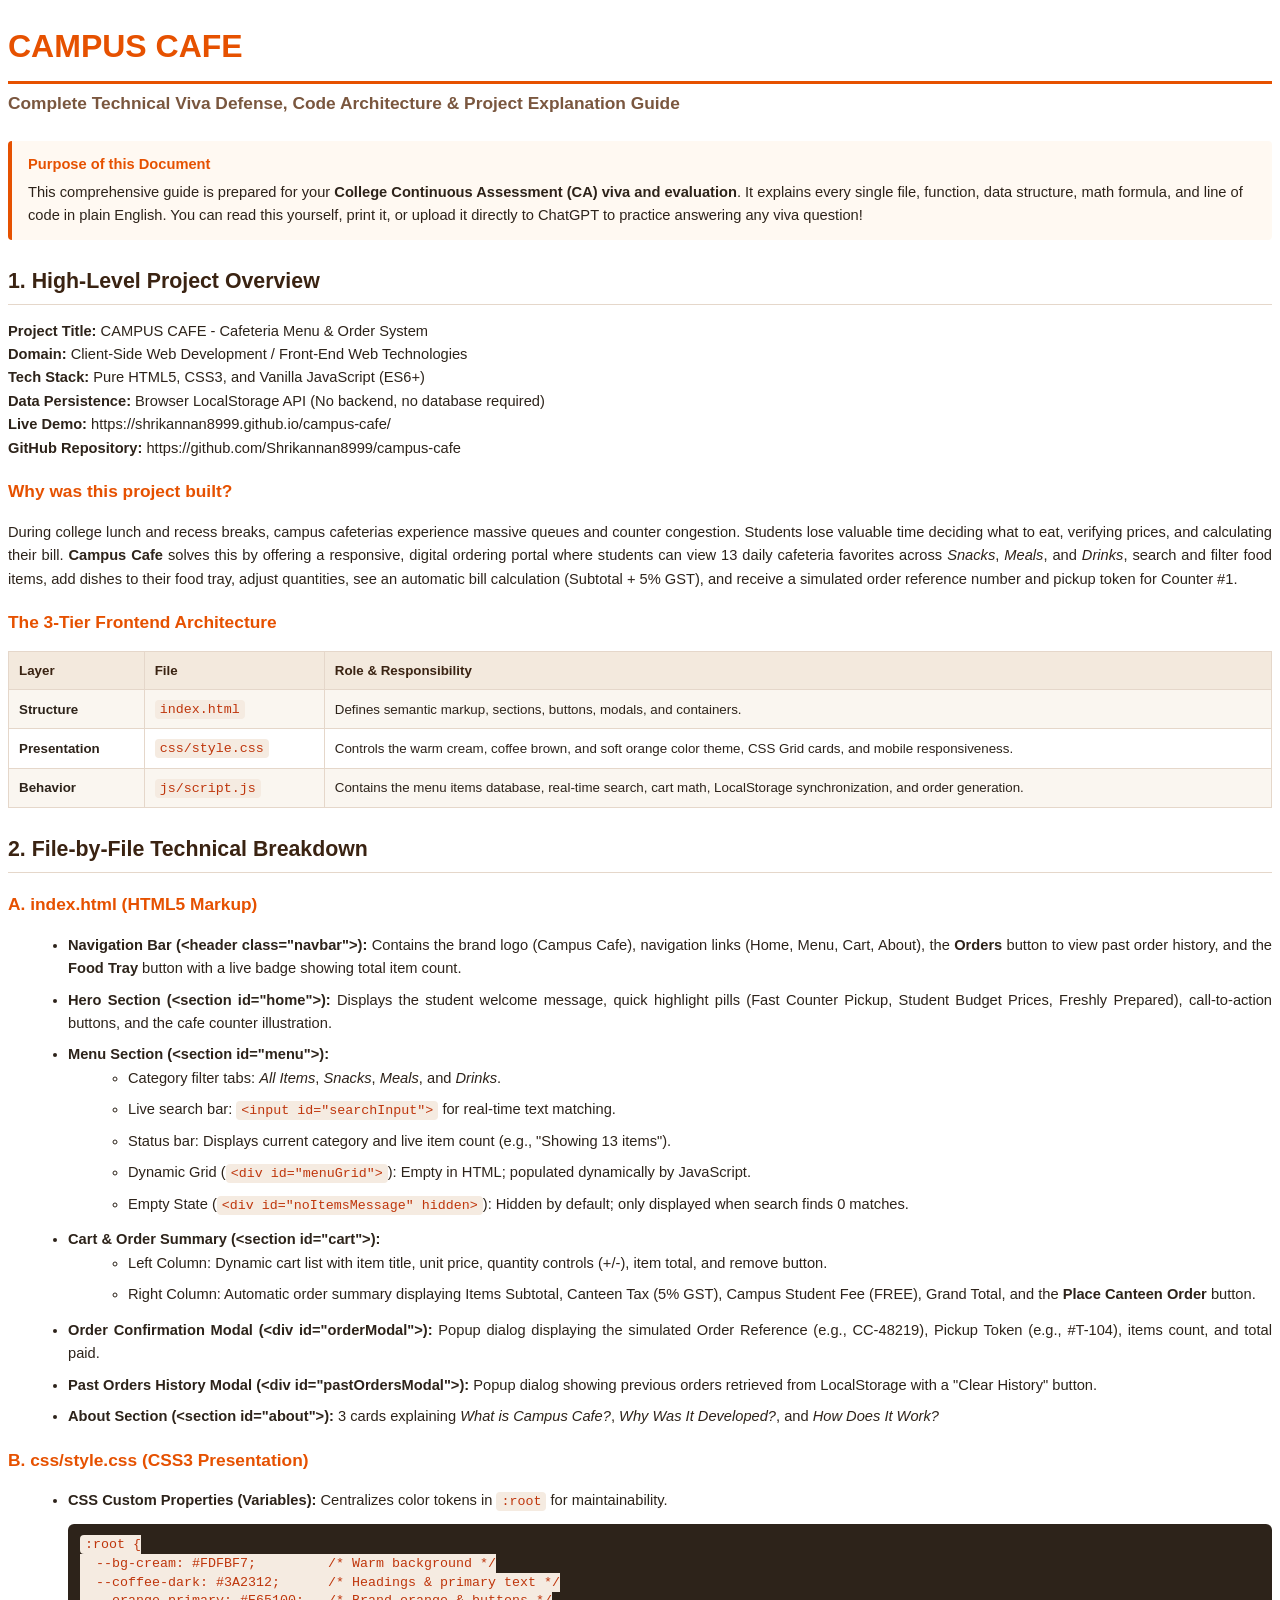
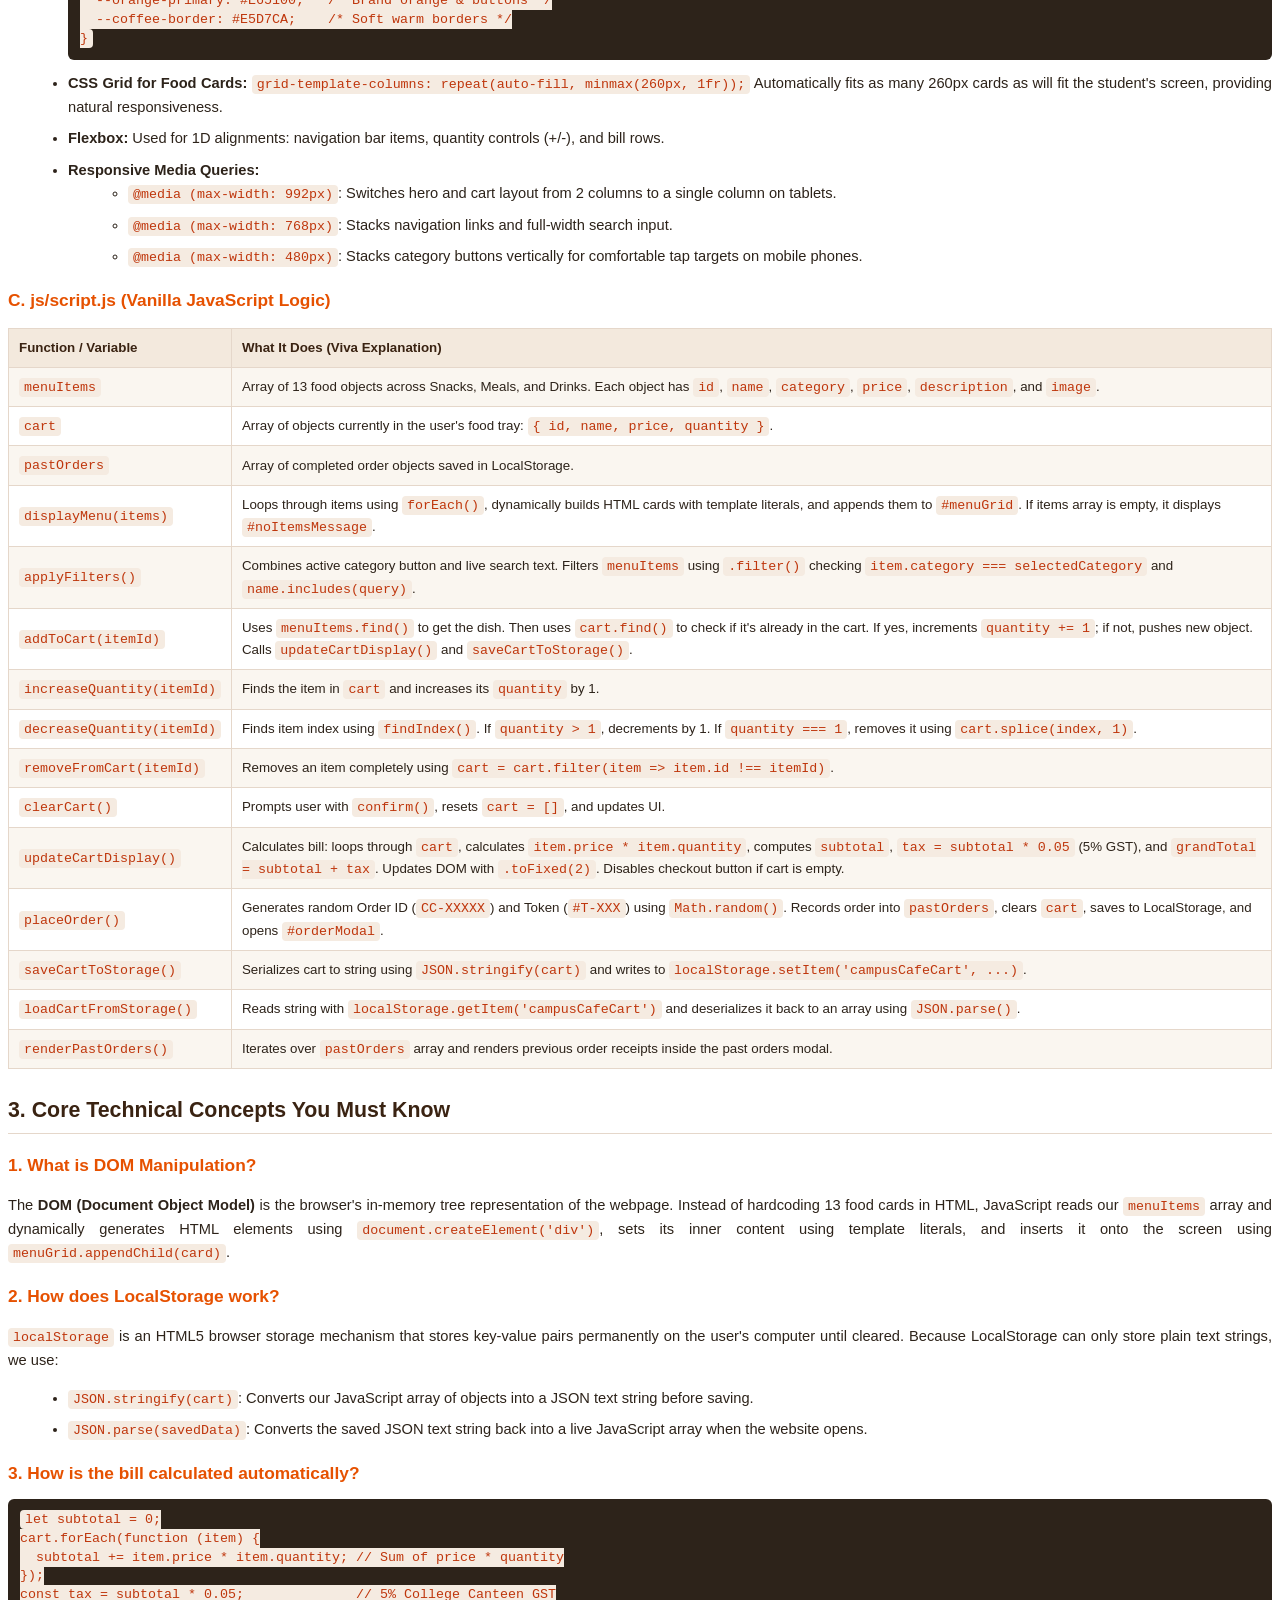
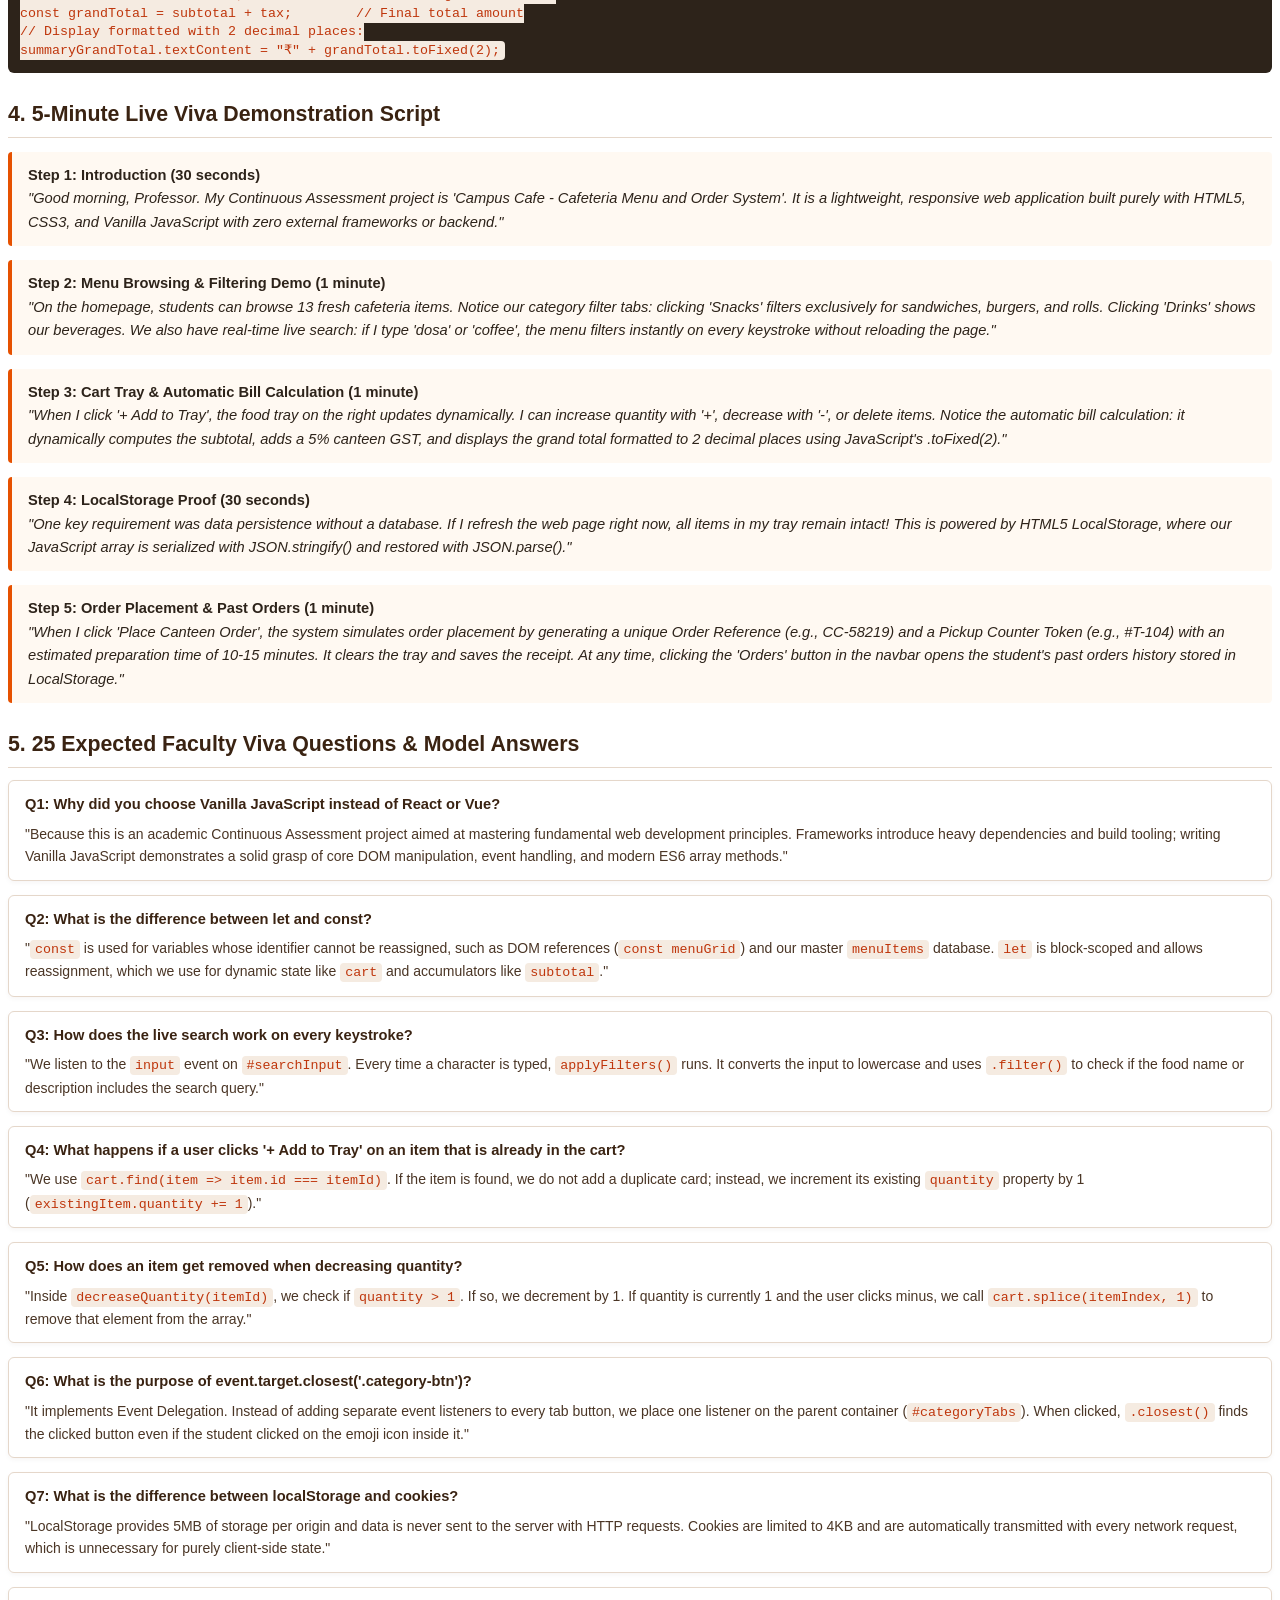
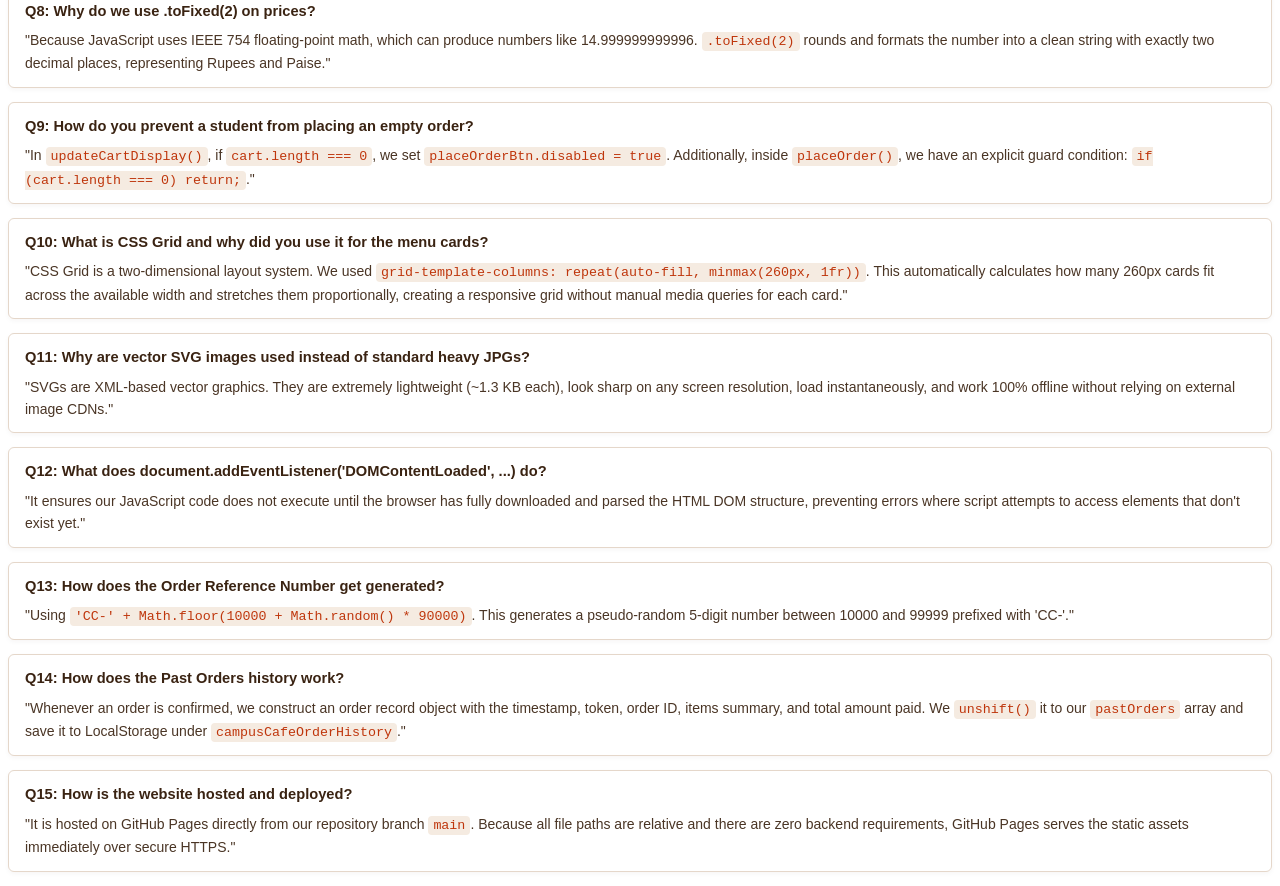
==== CAMPUS_CAFE_COMPLETE_EXPLANATION.html @ 3815206b "Add complete project viva defense guide and PDF" ====
<!DOCTYPE html>
<html lang="en">
<head>
  <meta charset="UTF-8">
  <title>CAMPUS CAFE - Complete Project Viva, Code Breakdown & Explanation Guide</title>
  <style>
    @page {
      size: A4;
      margin: 20mm 15mm 20mm 15mm;
    }
    body {
      font-family: 'Segoe UI', Arial, Helvetica, sans-serif;
      color: #2D231A;
      background-color: #FFFFFF;
      line-height: 1.6;
      font-size: 11pt;
    }
    h1, h2, h3, h4 {
      color: #3A2312;
      font-weight: 700;
      page-break-after: avoid;
    }
    h1 {
      font-size: 24pt;
      border-bottom: 3px solid #E65100;
      padding-bottom: 8px;
      margin-bottom: 12px;
      color: #E65100;
    }
    .subtitle {
      font-size: 13pt;
      color: #7A573F;
      margin-top: -6px;
      margin-bottom: 24px;
      font-weight: 600;
    }
    h2 {
      font-size: 16pt;
      border-bottom: 1.5px solid #E5D7CA;
      padding-bottom: 6px;
      margin-top: 24px;
      margin-bottom: 12px;
      color: #3A2312;
    }
    h3 {
      font-size: 13pt;
      margin-top: 18px;
      margin-bottom: 8px;
      color: #E65100;
    }
    p, li {
      margin-bottom: 8px;
      text-align: justify;
    }
    ul, ol {
      margin-left: 20px;
      margin-bottom: 12px;
    }
    .callout {
      background-color: #FFF9F2;
      border-left: 4px solid #E65100;
      padding: 12px 16px;
      margin: 14px 0;
      border-radius: 4px;
    }
    .callout-title {
      font-weight: 700;
      color: #E65100;
      margin-bottom: 4px;
    }
    code {
      font-family: 'Consolas', 'Courier New', monospace;
      background-color: #F5EBE1;
      padding: 2px 5px;
      border-radius: 4px;
      font-size: 10pt;
      color: #BF360C;
    }
    pre {
      background-color: #2D231A;
      color: #F8F3EA;
      padding: 12px;
      border-radius: 6px;
      font-family: 'Consolas', 'Courier New', monospace;
      font-size: 9.5pt;
      overflow-x: auto;
      page-break-inside: avoid;
      margin: 12px 0;
      line-height: 1.4;
    }
    table {
      width: 100%;
      border-collapse: collapse;
      margin: 14px 0;
      page-break-inside: avoid;
    }
    th, td {
      border: 1px solid #E5D7CA;
      padding: 8px 10px;
      font-size: 10pt;
      text-align: left;
    }
    th {
      background-color: #F3E9DD;
      color: #3A2312;
      font-weight: 700;
    }
    tr:nth-child(even) {
      background-color: #FAF6F0;
    }
    .page-break {
      page-break-before: always;
    }
    .qa-box {
      background-color: #FFFFFF;
      border: 1px solid #E5D7CA;
      border-radius: 6px;
      padding: 12px 16px;
      margin-bottom: 14px;
      page-break-inside: avoid;
      box-shadow: 0 2px 5px rgba(58, 35, 18, 0.04);
    }
    .qa-question {
      font-weight: 700;
      color: #3A2312;
      margin-bottom: 6px;
      font-size: 11pt;
    }
    .qa-answer {
      color: #4A3525;
      font-size: 10.5pt;
    }
  </style>
</head>
<body>

  <h1>CAMPUS CAFE</h1>
  <div class="subtitle">Complete Technical Viva Defense, Code Architecture & Project Explanation Guide</div>

  <div class="callout">
    <div class="callout-title">Purpose of this Document</div>
    This comprehensive guide is prepared for your <strong>College Continuous Assessment (CA) viva and evaluation</strong>. 
    It explains every single file, function, data structure, math formula, and line of code in plain English. 
    You can read this yourself, print it, or upload it directly to ChatGPT to practice answering any viva question!
  </div>

  <h2>1. High-Level Project Overview</h2>
  <p>
    <strong>Project Title:</strong> CAMPUS CAFE - Cafeteria Menu & Order System<br>
    <strong>Domain:</strong> Client-Side Web Development / Front-End Web Technologies<br>
    <strong>Tech Stack:</strong> Pure HTML5, CSS3, and Vanilla JavaScript (ES6+)<br>
    <strong>Data Persistence:</strong> Browser LocalStorage API (No backend, no database required)<br>
    <strong>Live Demo:</strong> https://shrikannan8999.github.io/campus-cafe/<br>
    <strong>GitHub Repository:</strong> https://github.com/Shrikannan8999/campus-cafe
  </p>

  <h3>Why was this project built?</h3>
  <p>
    During college lunch and recess breaks, campus cafeterias experience massive queues and counter congestion. 
    Students lose valuable time deciding what to eat, verifying prices, and calculating their bill. 
    <strong>Campus Cafe</strong> solves this by offering a responsive, digital ordering portal where students can 
    view 13 daily cafeteria favorites across <em>Snacks</em>, <em>Meals</em>, and <em>Drinks</em>, search and filter food items, 
    add dishes to their food tray, adjust quantities, see an automatic bill calculation (Subtotal + 5% GST), 
    and receive a simulated order reference number and pickup token for Counter #1.
  </p>

  <h3>The 3-Tier Frontend Architecture</h3>
  <table>
    <tr>
      <th>Layer</th>
      <th>File</th>
      <th>Role & Responsibility</th>
    </tr>
    <tr>
      <td><strong>Structure</strong></td>
      <td><code>index.html</code></td>
      <td>Defines semantic markup, sections, buttons, modals, and containers.</td>
    </tr>
    <tr>
      <td><strong>Presentation</strong></td>
      <td><code>css/style.css</code></td>
      <td>Controls the warm cream, coffee brown, and soft orange color theme, CSS Grid cards, and mobile responsiveness.</td>
    </tr>
    <tr>
      <td><strong>Behavior</strong></td>
      <td><code>js/script.js</code></td>
      <td>Contains the menu items database, real-time search, cart math, LocalStorage synchronization, and order generation.</td>
    </tr>
  </table>

  <div class="page-break"></div>

  <h2>2. File-by-File Technical Breakdown</h2>

  <h3>A. index.html (HTML5 Markup)</h3>
  <ul>
    <li><strong>Navigation Bar (&lt;header class="navbar"&gt;):</strong> Contains the brand logo (Campus Cafe), navigation links (Home, Menu, Cart, About), the <strong>Orders</strong> button to view past order history, and the <strong>Food Tray</strong> button with a live badge showing total item count.</li>
    <li><strong>Hero Section (&lt;section id="home"&gt;):</strong> Displays the student welcome message, quick highlight pills (Fast Counter Pickup, Student Budget Prices, Freshly Prepared), call-to-action buttons, and the cafe counter illustration.</li>
    <li><strong>Menu Section (&lt;section id="menu"&gt;):</strong>
      <ul>
        <li>Category filter tabs: <em>All Items</em>, <em>Snacks</em>, <em>Meals</em>, and <em>Drinks</em>.</li>
        <li>Live search bar: <code>&lt;input id="searchInput"&gt;</code> for real-time text matching.</li>
        <li>Status bar: Displays current category and live item count (e.g., "Showing 13 items").</li>
        <li>Dynamic Grid (<code>&lt;div id="menuGrid"&gt;</code>): Empty in HTML; populated dynamically by JavaScript.</li>
        <li>Empty State (<code>&lt;div id="noItemsMessage" hidden&gt;</code>): Hidden by default; only displayed when search finds 0 matches.</li>
      </ul>
    </li>
    <li><strong>Cart & Order Summary (&lt;section id="cart"&gt;):</strong>
      <ul>
        <li>Left Column: Dynamic cart list with item title, unit price, quantity controls (+/-), item total, and remove button.</li>
        <li>Right Column: Automatic order summary displaying Items Subtotal, Canteen Tax (5% GST), Campus Student Fee (FREE), Grand Total, and the <strong>Place Canteen Order</strong> button.</li>
      </ul>
    </li>
    <li><strong>Order Confirmation Modal (&lt;div id="orderModal"&gt;):</strong> Popup dialog displaying the simulated Order Reference (e.g., CC-48219), Pickup Token (e.g., #T-104), items count, and total paid.</li>
    <li><strong>Past Orders History Modal (&lt;div id="pastOrdersModal"&gt;):</strong> Popup dialog showing previous orders retrieved from LocalStorage with a "Clear History" button.</li>
    <li><strong>About Section (&lt;section id="about"&gt;):</strong> 3 cards explaining <em>What is Campus Cafe?</em>, <em>Why Was It Developed?</em>, and <em>How Does It Work?</em></li>
  </ul>

  <h3>B. css/style.css (CSS3 Presentation)</h3>
  <ul>
    <li><strong>CSS Custom Properties (Variables):</strong> Centralizes color tokens in <code>:root</code> for maintainability.
<pre><code>:root {
  --bg-cream: #FDFBF7;         /* Warm background */
  --coffee-dark: #3A2312;      /* Headings & primary text */
  --orange-primary: #E65100;   /* Brand orange & buttons */
  --coffee-border: #E5D7CA;    /* Soft warm borders */
}</code></pre>
    </li>
    <li><strong>CSS Grid for Food Cards:</strong>
      <code>grid-template-columns: repeat(auto-fill, minmax(260px, 1fr));</code>
      Automatically fits as many 260px cards as will fit the student's screen, providing natural responsiveness.
    </li>
    <li><strong>Flexbox:</strong> Used for 1D alignments: navigation bar items, quantity controls (+/-), and bill rows.</li>
    <li><strong>Responsive Media Queries:</strong>
      <ul>
        <li><code>@media (max-width: 992px)</code>: Switches hero and cart layout from 2 columns to a single column on tablets.</li>
        <li><code>@media (max-width: 768px)</code>: Stacks navigation links and full-width search input.</li>
        <li><code>@media (max-width: 480px)</code>: Stacks category buttons vertically for comfortable tap targets on mobile phones.</li>
      </ul>
    </li>
  </ul>

  <div class="page-break"></div>

  <h3>C. js/script.js (Vanilla JavaScript Logic)</h3>

  <table>
    <tr>
      <th>Function / Variable</th>
      <th>What It Does (Viva Explanation)</th>
    </tr>
    <tr>
      <td><code>menuItems</code></td>
      <td>Array of 13 food objects across Snacks, Meals, and Drinks. Each object has <code>id</code>, <code>name</code>, <code>category</code>, <code>price</code>, <code>description</code>, and <code>image</code>.</td>
    </tr>
    <tr>
      <td><code>cart</code></td>
      <td>Array of objects currently in the user's food tray: <code>{ id, name, price, quantity }</code>.</td>
    </tr>
    <tr>
      <td><code>pastOrders</code></td>
      <td>Array of completed order objects saved in LocalStorage.</td>
    </tr>
    <tr>
      <td><code>displayMenu(items)</code></td>
      <td>Loops through items using <code>forEach()</code>, dynamically builds HTML cards with template literals, and appends them to <code>#menuGrid</code>. If items array is empty, it displays <code>#noItemsMessage</code>.</td>
    </tr>
    <tr>
      <td><code>applyFilters()</code></td>
      <td>Combines active category button and live search text. Filters <code>menuItems</code> using <code>.filter()</code> checking <code>item.category === selectedCategory</code> and <code>name.includes(query)</code>.</td>
    </tr>
    <tr>
      <td><code>addToCart(itemId)</code></td>
      <td>Uses <code>menuItems.find()</code> to get the dish. Then uses <code>cart.find()</code> to check if it's already in the cart. If yes, increments <code>quantity += 1</code>; if not, pushes new object. Calls <code>updateCartDisplay()</code> and <code>saveCartToStorage()</code>.</td>
    </tr>
    <tr>
      <td><code>increaseQuantity(itemId)</code></td>
      <td>Finds the item in <code>cart</code> and increases its <code>quantity</code> by 1.</td>
    </tr>
    <tr>
      <td><code>decreaseQuantity(itemId)</code></td>
      <td>Finds item index using <code>findIndex()</code>. If <code>quantity &gt; 1</code>, decrements by 1. If <code>quantity === 1</code>, removes it using <code>cart.splice(index, 1)</code>.</td>
    </tr>
    <tr>
      <td><code>removeFromCart(itemId)</code></td>
      <td>Removes an item completely using <code>cart = cart.filter(item =&gt; item.id !== itemId)</code>.</td>
    </tr>
    <tr>
      <td><code>clearCart()</code></td>
      <td>Prompts user with <code>confirm()</code>, resets <code>cart = []</code>, and updates UI.</td>
    </tr>
    <tr>
      <td><code>updateCartDisplay()</code></td>
      <td>Calculates bill: loops through <code>cart</code>, calculates <code>item.price * item.quantity</code>, computes <code>subtotal</code>, <code>tax = subtotal * 0.05</code> (5% GST), and <code>grandTotal = subtotal + tax</code>. Updates DOM with <code>.toFixed(2)</code>. Disables checkout button if cart is empty.</td>
    </tr>
    <tr>
      <td><code>placeOrder()</code></td>
      <td>Generates random Order ID (<code>CC-XXXXX</code>) and Token (<code>#T-XXX</code>) using <code>Math.random()</code>. Records order into <code>pastOrders</code>, clears <code>cart</code>, saves to LocalStorage, and opens <code>#orderModal</code>.</td>
    </tr>
    <tr>
      <td><code>saveCartToStorage()</code></td>
      <td>Serializes cart to string using <code>JSON.stringify(cart)</code> and writes to <code>localStorage.setItem('campusCafeCart', ...)</code>.</td>
    </tr>
    <tr>
      <td><code>loadCartFromStorage()</code></td>
      <td>Reads string with <code>localStorage.getItem('campusCafeCart')</code> and deserializes it back to an array using <code>JSON.parse()</code>.</td>
    </tr>
    <tr>
      <td><code>renderPastOrders()</code></td>
      <td>Iterates over <code>pastOrders</code> array and renders previous order receipts inside the past orders modal.</td>
    </tr>
  </table>

  <div class="page-break"></div>

  <h2>3. Core Technical Concepts You Must Know</h2>

  <h3>1. What is DOM Manipulation?</h3>
  <p>
    The <strong>DOM (Document Object Model)</strong> is the browser's in-memory tree representation of the webpage. 
    Instead of hardcoding 13 food cards in HTML, JavaScript reads our <code>menuItems</code> array and dynamically generates HTML elements using 
    <code>document.createElement('div')</code>, sets its inner content using template literals, 
    and inserts it onto the screen using <code>menuGrid.appendChild(card)</code>.
  </p>

  <h3>2. How does LocalStorage work?</h3>
  <p>
    <code>localStorage</code> is an HTML5 browser storage mechanism that stores key-value pairs permanently on the user's computer until cleared. 
    Because LocalStorage can only store plain text strings, we use:
  </p>
  <ul>
    <li><code>JSON.stringify(cart)</code>: Converts our JavaScript array of objects into a JSON text string before saving.</li>
    <li><code>JSON.parse(savedData)</code>: Converts the saved JSON text string back into a live JavaScript array when the website opens.</li>
  </ul>

  <h3>3. How is the bill calculated automatically?</h3>
<pre><code>let subtotal = 0;
cart.forEach(function (item) {
  subtotal += item.price * item.quantity; // Sum of price * quantity
});
const tax = subtotal * 0.05;              // 5% College Canteen GST
const grandTotal = subtotal + tax;        // Final total amount
// Display formatted with 2 decimal places:
summaryGrandTotal.textContent = "₹" + grandTotal.toFixed(2);</code></pre>

  <div class="page-break"></div>

  <h2>4. 5-Minute Live Viva Demonstration Script</h2>

  <div class="callout">
    <strong>Step 1: Introduction (30 seconds)</strong><br>
    <em>"Good morning, Professor. My Continuous Assessment project is 'Campus Cafe - Cafeteria Menu and Order System'. It is a lightweight, responsive web application built purely with HTML5, CSS3, and Vanilla JavaScript with zero external frameworks or backend."</em>
  </div>

  <div class="callout">
    <strong>Step 2: Menu Browsing & Filtering Demo (1 minute)</strong><br>
    <em>"On the homepage, students can browse 13 fresh cafeteria items. Notice our category filter tabs: clicking 'Snacks' filters exclusively for sandwiches, burgers, and rolls. Clicking 'Drinks' shows our beverages. We also have real-time live search: if I type 'dosa' or 'coffee', the menu filters instantly on every keystroke without reloading the page."</em>
  </div>

  <div class="callout">
    <strong>Step 3: Cart Tray & Automatic Bill Calculation (1 minute)</strong><br>
    <em>"When I click '+ Add to Tray', the food tray on the right updates dynamically. I can increase quantity with '+', decrease with '-', or delete items. Notice the automatic bill calculation: it dynamically computes the subtotal, adds a 5% canteen GST, and displays the grand total formatted to 2 decimal places using JavaScript's .toFixed(2)."</em>
  </div>

  <div class="callout">
    <strong>Step 4: LocalStorage Proof (30 seconds)</strong><br>
    <em>"One key requirement was data persistence without a database. If I refresh the web page right now, all items in my tray remain intact! This is powered by HTML5 LocalStorage, where our JavaScript array is serialized with JSON.stringify() and restored with JSON.parse()."</em>
  </div>

  <div class="callout">
    <strong>Step 5: Order Placement & Past Orders (1 minute)</strong><br>
    <em>"When I click 'Place Canteen Order', the system simulates order placement by generating a unique Order Reference (e.g., CC-58219) and a Pickup Counter Token (e.g., #T-104) with an estimated preparation time of 10-15 minutes. It clears the tray and saves the receipt. At any time, clicking the 'Orders' button in the navbar opens the student's past orders history stored in LocalStorage."</em>
  </div>

  <div class="page-break"></div>

  <h2>5. 25 Expected Faculty Viva Questions & Model Answers</h2>

  <div class="qa-box">
    <div class="qa-question">Q1: Why did you choose Vanilla JavaScript instead of React or Vue?</div>
    <div class="qa-answer">"Because this is an academic Continuous Assessment project aimed at mastering fundamental web development principles. Frameworks introduce heavy dependencies and build tooling; writing Vanilla JavaScript demonstrates a solid grasp of core DOM manipulation, event handling, and modern ES6 array methods."</div>
  </div>

  <div class="qa-box">
    <div class="qa-question">Q2: What is the difference between let and const?</div>
    <div class="qa-answer">"<code>const</code> is used for variables whose identifier cannot be reassigned, such as DOM references (<code>const menuGrid</code>) and our master <code>menuItems</code> database. <code>let</code> is block-scoped and allows reassignment, which we use for dynamic state like <code>cart</code> and accumulators like <code>subtotal</code>."</div>
  </div>

  <div class="qa-box">
    <div class="qa-question">Q3: How does the live search work on every keystroke?</div>
    <div class="qa-answer">"We listen to the <code>input</code> event on <code>#searchInput</code>. Every time a character is typed, <code>applyFilters()</code> runs. It converts the input to lowercase and uses <code>.filter()</code> to check if the food name or description includes the search query."</div>
  </div>

  <div class="qa-box">
    <div class="qa-question">Q4: What happens if a user clicks '+ Add to Tray' on an item that is already in the cart?</div>
    <div class="qa-answer">"We use <code>cart.find(item =&gt; item.id === itemId)</code>. If the item is found, we do not add a duplicate card; instead, we increment its existing <code>quantity</code> property by 1 (<code>existingItem.quantity += 1</code>)."</div>
  </div>

  <div class="qa-box">
    <div class="qa-question">Q5: How does an item get removed when decreasing quantity?</div>
    <div class="qa-answer">"Inside <code>decreaseQuantity(itemId)</code>, we check if <code>quantity &gt; 1</code>. If so, we decrement by 1. If quantity is currently 1 and the user clicks minus, we call <code>cart.splice(itemIndex, 1)</code> to remove that element from the array."</div>
  </div>

  <div class="qa-box">
    <div class="qa-question">Q6: What is the purpose of event.target.closest('.category-btn')?</div>
    <div class="qa-answer">"It implements Event Delegation. Instead of adding separate event listeners to every tab button, we place one listener on the parent container (<code>#categoryTabs</code>). When clicked, <code>.closest()</code> finds the clicked button even if the student clicked on the emoji icon inside it."</div>
  </div>

  <div class="qa-box">
    <div class="qa-question">Q7: What is the difference between localStorage and cookies?</div>
    <div class="qa-answer">"LocalStorage provides 5MB of storage per origin and data is never sent to the server with HTTP requests. Cookies are limited to 4KB and are automatically transmitted with every network request, which is unnecessary for purely client-side state."</div>
  </div>

  <div class="qa-box">
    <div class="qa-question">Q8: Why do we use .toFixed(2) on prices?</div>
    <div class="qa-answer">"Because JavaScript uses IEEE 754 floating-point math, which can produce numbers like 14.999999999996. <code>.toFixed(2)</code> rounds and formats the number into a clean string with exactly two decimal places, representing Rupees and Paise."</div>
  </div>

  <div class="qa-box">
    <div class="qa-question">Q9: How do you prevent a student from placing an empty order?</div>
    <div class="qa-answer">"In <code>updateCartDisplay()</code>, if <code>cart.length === 0</code>, we set <code>placeOrderBtn.disabled = true</code>. Additionally, inside <code>placeOrder()</code>, we have an explicit guard condition: <code>if (cart.length === 0) return;</code>."</div>
  </div>

  <div class="qa-box">
    <div class="qa-question">Q10: What is CSS Grid and why did you use it for the menu cards?</div>
    <div class="qa-answer">"CSS Grid is a two-dimensional layout system. We used <code>grid-template-columns: repeat(auto-fill, minmax(260px, 1fr))</code>. This automatically calculates how many 260px cards fit across the available width and stretches them proportionally, creating a responsive grid without manual media queries for each card."</div>
  </div>

  <div class="qa-box">
    <div class="qa-question">Q11: Why are vector SVG images used instead of standard heavy JPGs?</div>
    <div class="qa-answer">"SVGs are XML-based vector graphics. They are extremely lightweight (~1.3 KB each), look sharp on any screen resolution, load instantaneously, and work 100% offline without relying on external image CDNs."</div>
  </div>

  <div class="qa-box">
    <div class="qa-question">Q12: What does document.addEventListener('DOMContentLoaded', ...) do?</div>
    <div class="qa-answer">"It ensures our JavaScript code does not execute until the browser has fully downloaded and parsed the HTML DOM structure, preventing errors where script attempts to access elements that don't exist yet."</div>
  </div>

  <div class="qa-box">
    <div class="qa-question">Q13: How does the Order Reference Number get generated?</div>
    <div class="qa-answer">"Using <code>'CC-' + Math.floor(10000 + Math.random() * 90000)</code>. This generates a pseudo-random 5-digit number between 10000 and 99999 prefixed with 'CC-'."</div>
  </div>

  <div class="qa-box">
    <div class="qa-question">Q14: How does the Past Orders history work?</div>
    <div class="qa-answer">"Whenever an order is confirmed, we construct an order record object with the timestamp, token, order ID, items summary, and total amount paid. We <code>unshift()</code> it to our <code>pastOrders</code> array and save it to LocalStorage under <code>campusCafeOrderHistory</code>."</div>
  </div>

  <div class="qa-box">
    <div class="qa-question">Q15: How is the website hosted and deployed?</div>
    <div class="qa-answer">"It is hosted on GitHub Pages directly from our repository branch <code>main</code>. Because all file paths are relative and there are zero backend requirements, GitHub Pages serves the static assets immediately over secure HTTPS."</div>
  </div>

</body>
</html>
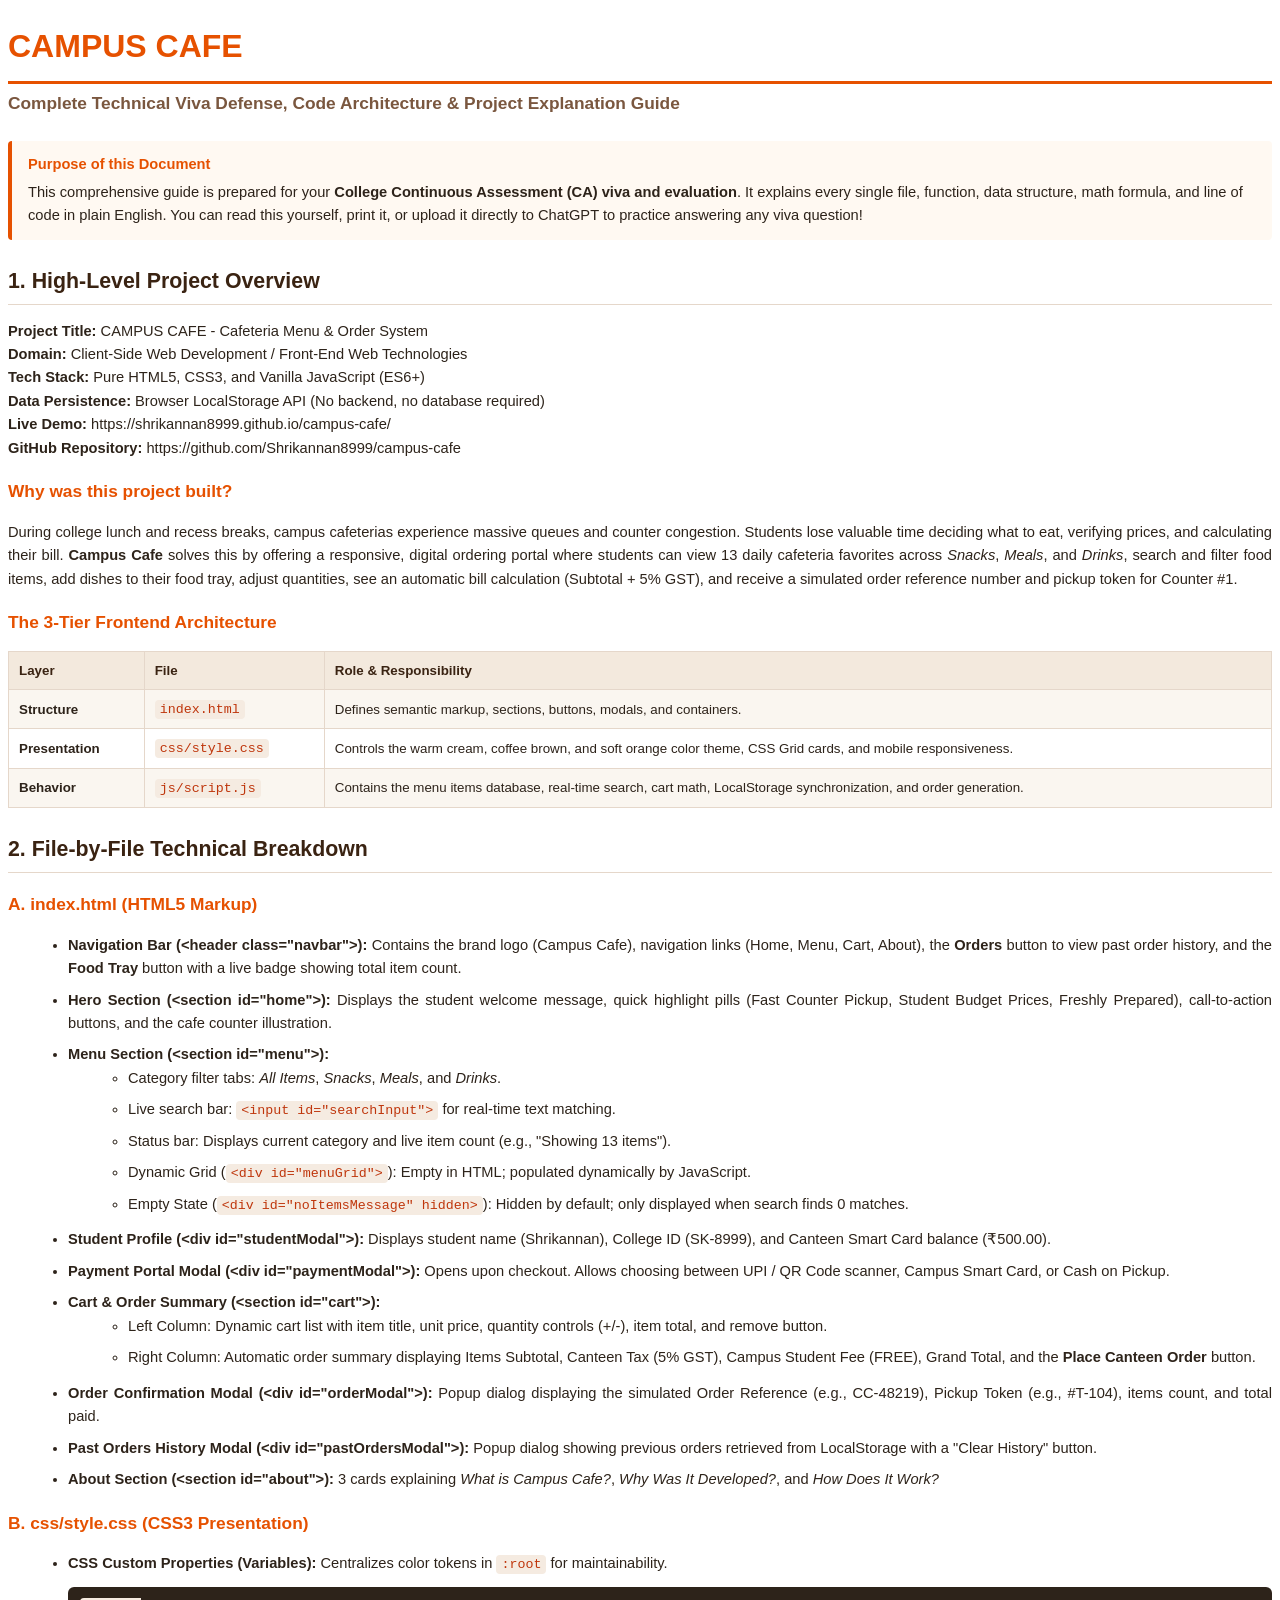
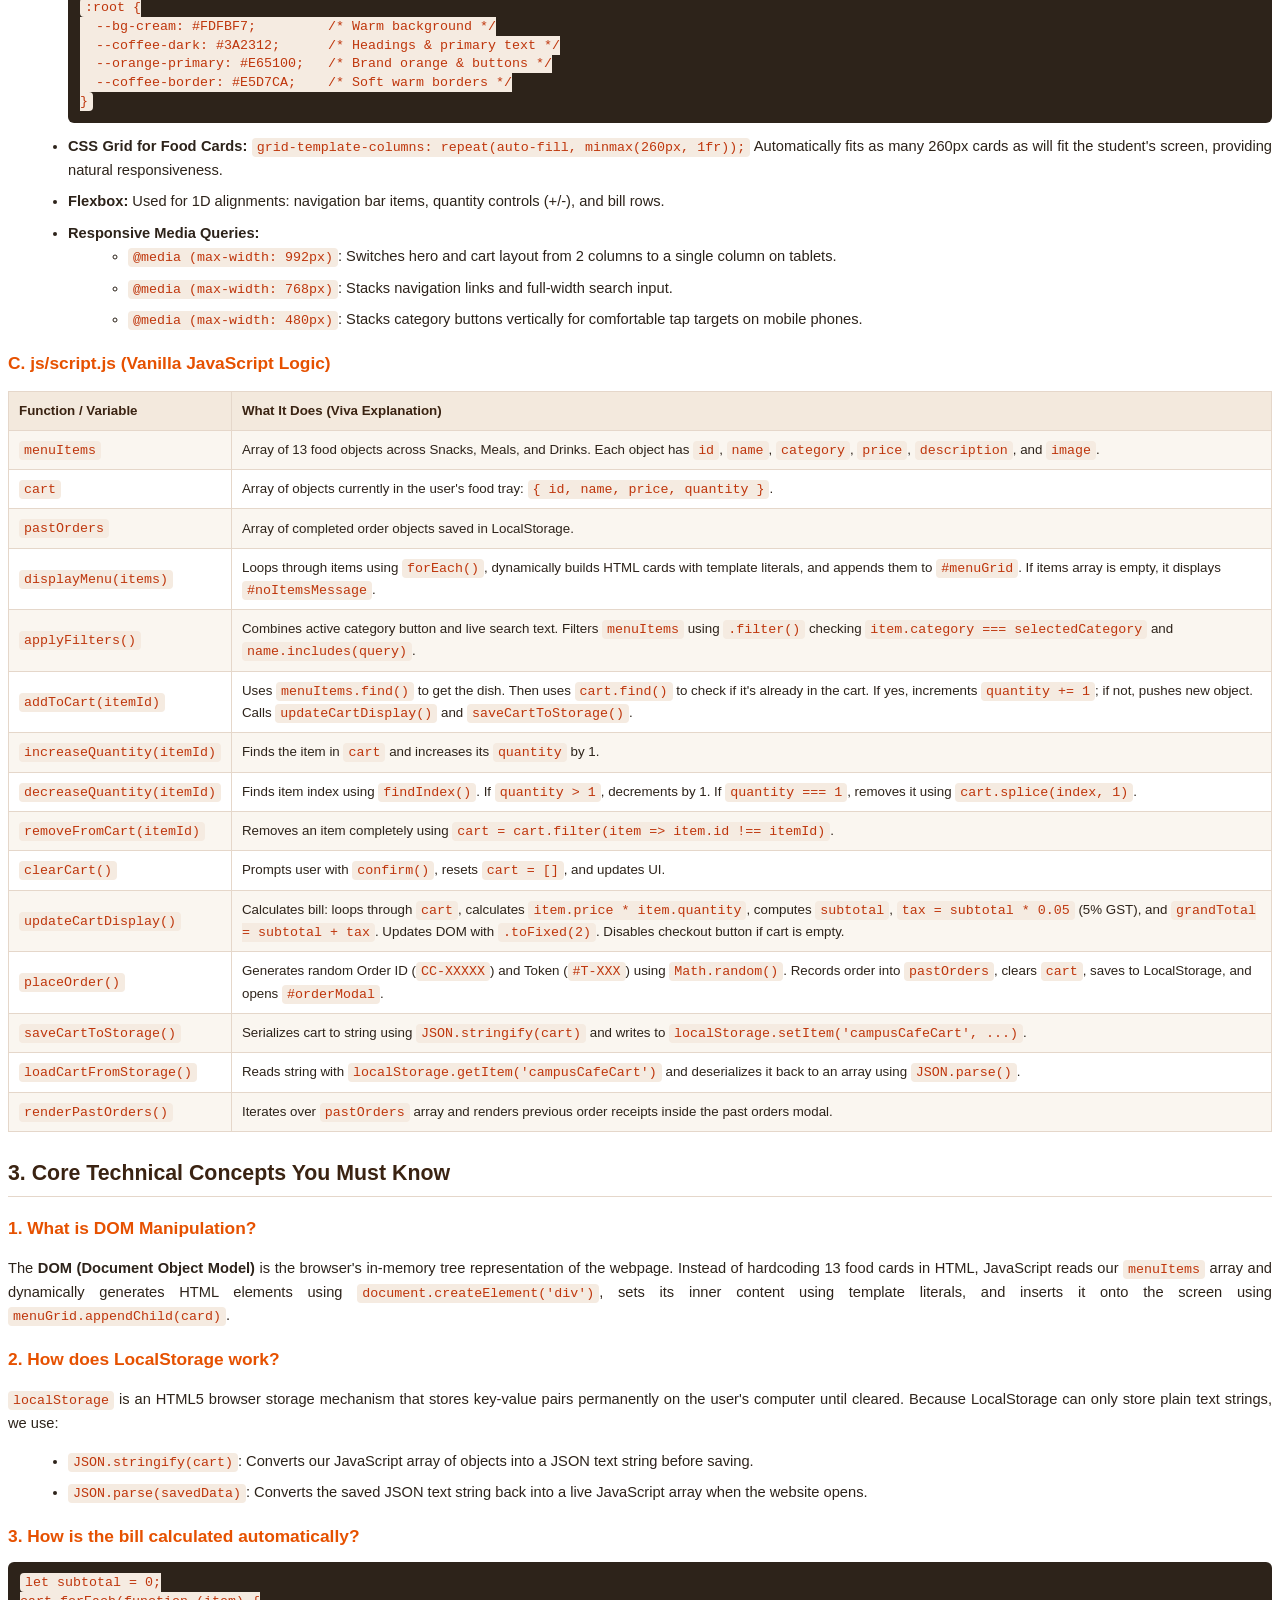
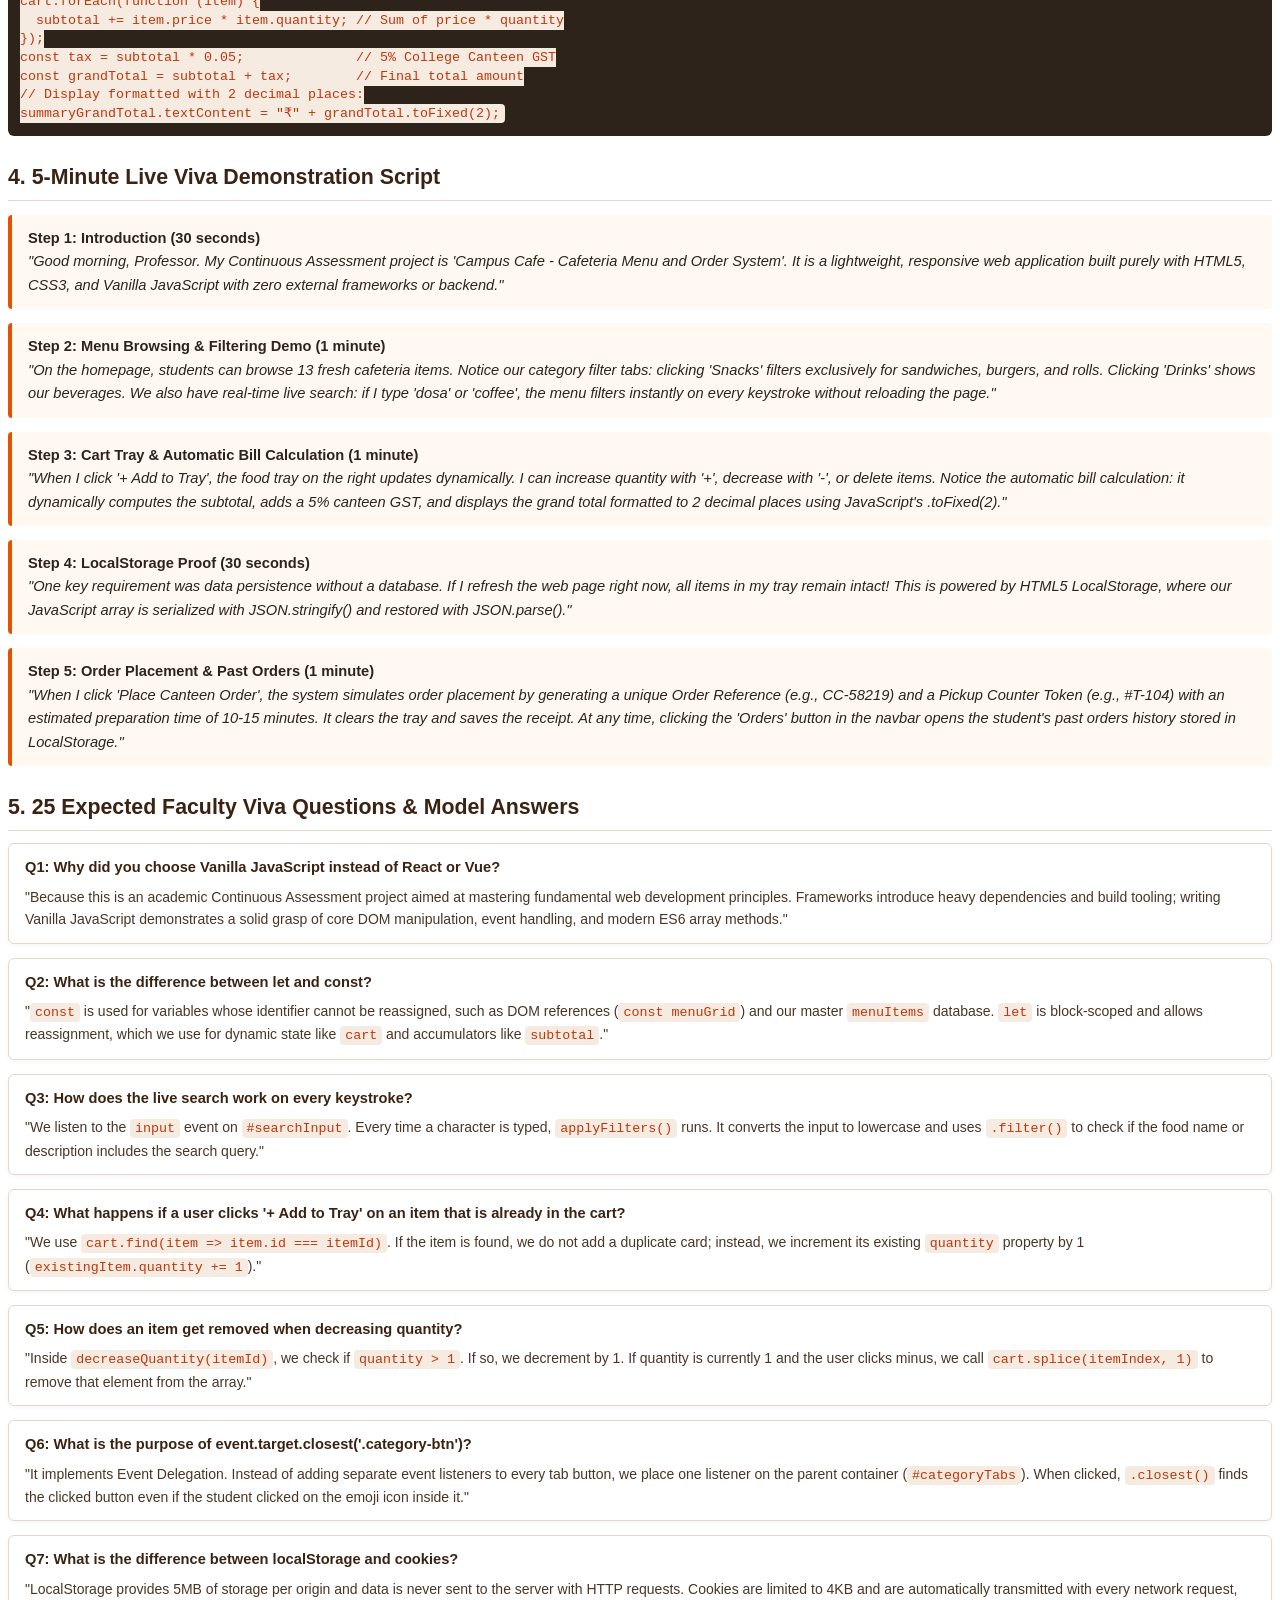
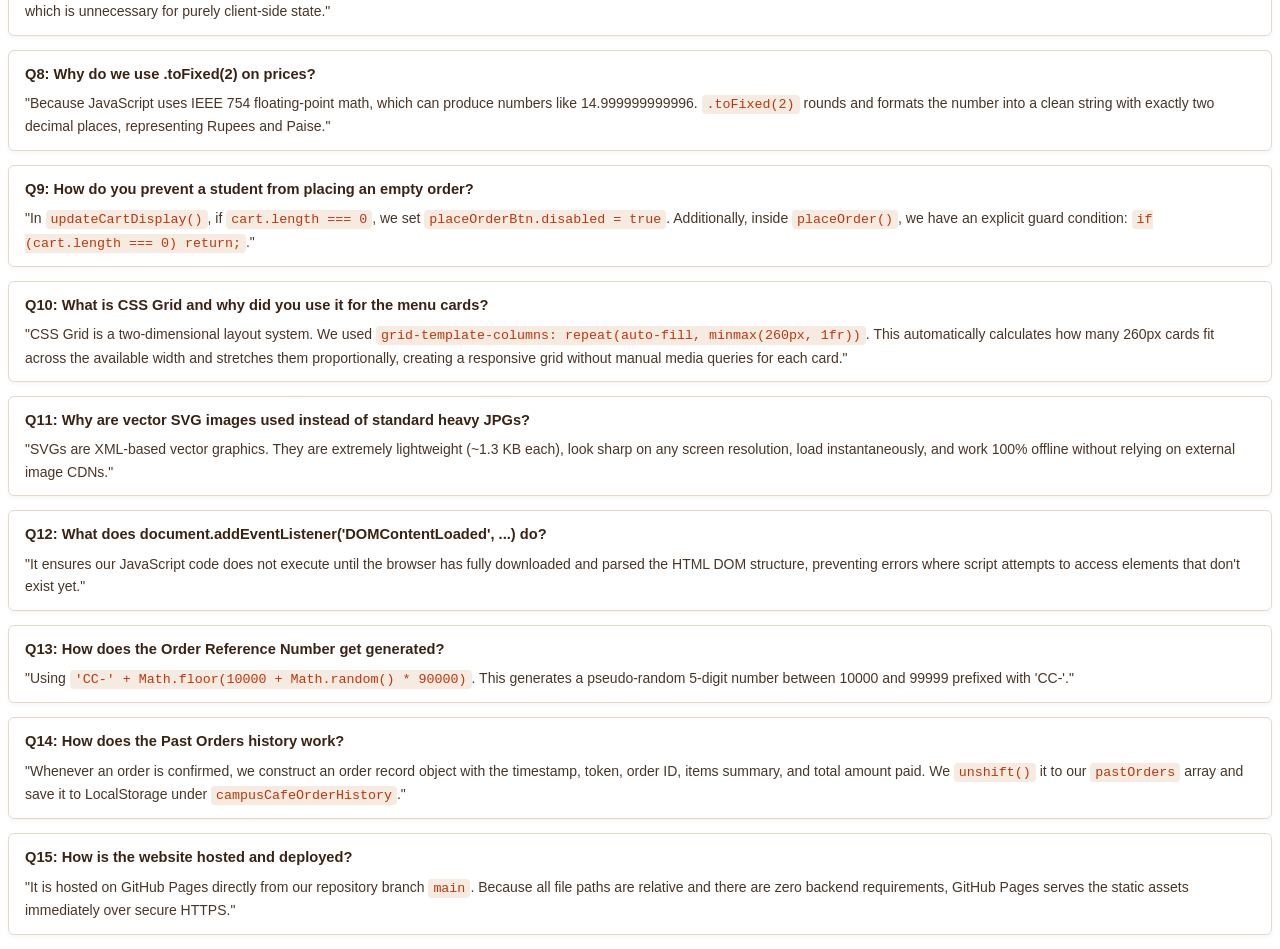
==== commit a3e7139b: "Add Student Profile (Shrikannan), Payment Portal with UPI QR Scanner, and updated PDF guide" ====
--- a/CAMPUS_CAFE_COMPLETE_EXPLANATION.html
+++ b/CAMPUS_CAFE_COMPLETE_EXPLANATION.html
@@ -205,6 +205,8 @@
         <li>Empty State (<code>&lt;div id="noItemsMessage" hidden&gt;</code>): Hidden by default; only displayed when search finds 0 matches.</li>
       </ul>
     </li>
+    <li><strong>Student Profile (&lt;div id="studentModal"&gt;):</strong> Displays student name (Shrikannan), College ID (SK-8999), and Canteen Smart Card balance (₹500.00).</li>
+    <li><strong>Payment Portal Modal (&lt;div id="paymentModal"&gt;):</strong> Opens upon checkout. Allows choosing between UPI / QR Code scanner, Campus Smart Card, or Cash on Pickup.</li>
     <li><strong>Cart & Order Summary (&lt;section id="cart"&gt;):</strong>
       <ul>
         <li>Left Column: Dynamic cart list with item title, unit price, quantity controls (+/-), item total, and remove button.</li>
